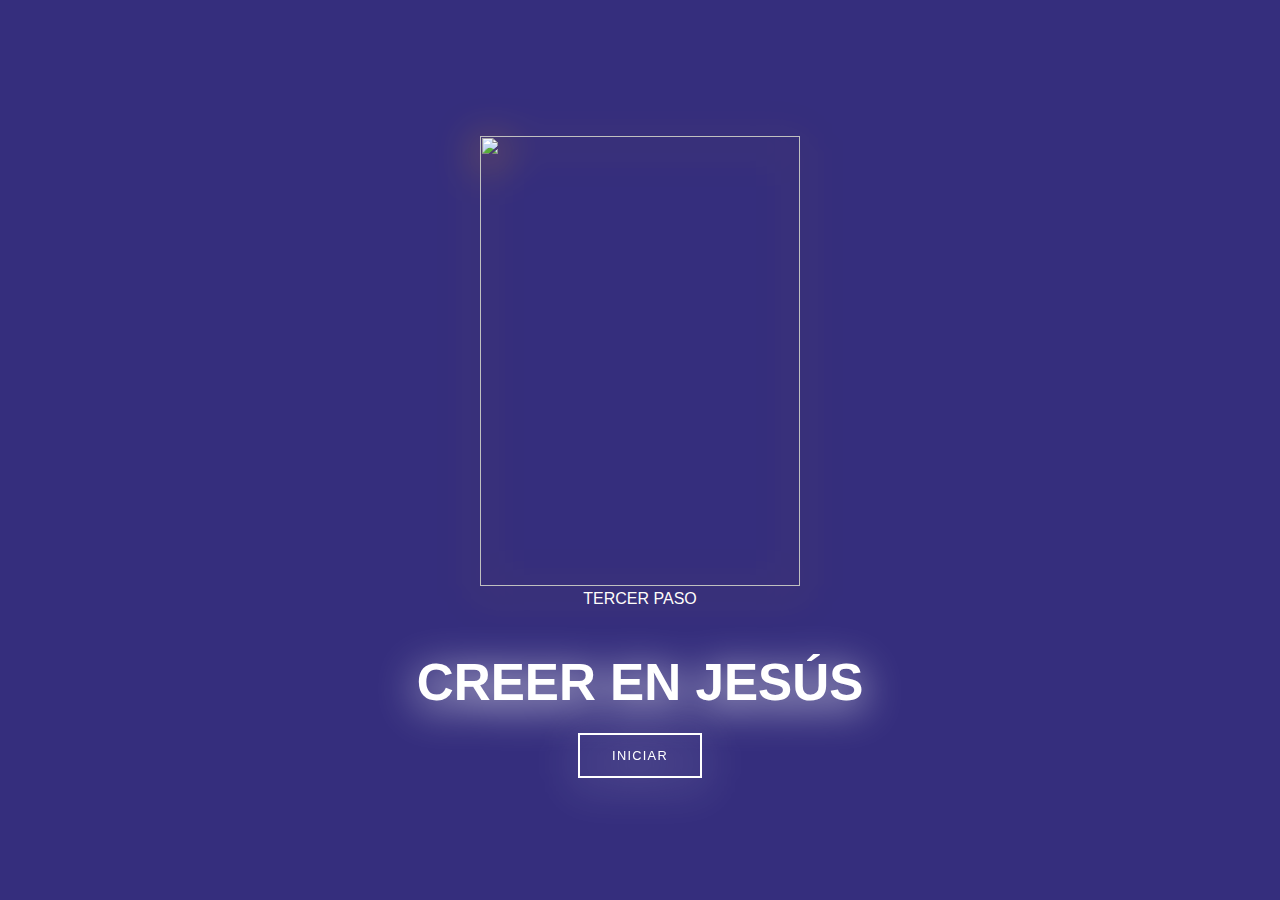
==== index.html @ 5190f54b "Add files via upload" ====
<!DOCTYPE html>
<html lang="es">

<!--Datos no Vicibles de la Web-->

<head>

    <!--Metadatos-->
    <meta charset="UTF-8">
    <meta name="viewport" content="width=device-width, initial-scale=1.0">
    <meta http-equiv="X-UA-Compatible" content="IE=edge">
    <!------------->

    <!--Links-->
    <link rel="stylesheet" href="menu.css">
    <link rel="icon" href="7 pasos de Salvacion.png">

    <!--------->
    <!--Otros-->
    <title>Paso 3</title>
    <!--------->

</head>
<!------------------------------->

<!--Cuerpo de la Web-->
<body>

    <!--Div para centrar Datos-->
    <div class="centrar">

     <!-- <div class="animado">
            <div class="blugs">
                <span style="--i:11;"></span>
                <span style="--i:12;"></span>
                <span style="--i:24;"></span>
                <span style="--i:10;"></span>
                <span style="--i:14;"></span>
                <span style="--i:23;"></span>
                <span style="--i:18;"></span>
                <span style="--i:16;"></span>
                <span style="--i:19;"></span>
                <span style="--i:20;"></span>
                <span style="--i:22;"></span>
                <span style="--i:25;"></span>
                <span style="--i:18;"></span>
                <span style="--i:21;"></span>
                <span style="--i:15;"></span>
                <span style="--i:13;"></span>
                <span style="--i:26;"></span>
                <span style="--i:17;"></span>
                <span style="--i:13;"></span>
                <span style="--i:26;"></span>
                <span style="--i:25;"></span>
                <span style="--i:18;"></span>
                <span style="--i:21;"></span>
                <span style="--i:15;"></span>
                <span style="--i:13;"></span>
                <span style="--i:26;"></span>
                <span style="--i:17;"></span>
                <span style="--i:13;"></span>
                <span style="--i:15;"></span>
                <span style="--i:13;"></span>
                <span style="--i:26;"></span>
                <span style="--i:17;"></span>
                <span style="--i:13;"></span>
                <span style="--i:26;"></span>
                <span style="--i:25;"></span>
                <span style="--i:18;"></span>
                <span style="--i:21;"></span>
                <span style="--i:15;"></span>
                <span style="--i:13;"></span>
                <span style="--i:26;"></span>
                <span style="--i:17;"></span>
                <span style="--i:13;"></span>
                <span style="--i:15;"></span>
                <span style="--i:13;"></span>
                <span style="--i:26;"></span>
                <span style="--i:17;"></span>
                <span style="--i:13;"></span>
                <span style="--i:26;"></span>
                <span style="--i:25;"></span>
                <span style="--i:18;"></span>
                <span style="--i:21;"></span>
                <span style="--i:15;"></span>
                <span style="--i:13;"></span>
                <span style="--i:26;"></span>
                <span style="--i:17;"></span>
                <span style="--i:13;"></span>
                <span style="--i:26;"></span>
            </div>
        </div>-->

        <!--Logo 7 pasos-->
        <div class="container">
            <img src="7 pasos de Salvacion.png" height="400px">
        </div>
        <!---------------->

        <!--Texto y Botones-->
        <div class="titulo">
            <span>TERCER PASO</span>
            <h1>CREER EN JESÚS</h1>
            <a href="preguntas.html">INICIAR</a>
        </div>
        <!------------------>

    </div>
    <!--------------------------->

</body>
<!------------------>

</html>
---- menu.css ----
/* CSS base */
* {
    text-transform: uppercase;
    box-sizing: border-box; /* Incluir el padding y el border en el tamaño total del elemento */
}

body {
    text-align: center;
    padding: 0;
    margin: 0;
    right: 0;
    left: 0;
    bottom: 0;
    top: 0;
    background-color: #352e7d;
    display: flex;
    justify-content: center;
    align-items: center;
    height: 100vh;
}

h1 {
    font-family: 'Trebuchet MS', sans-serif;
    padding: 0;
    filter: drop-shadow(0px 7px 21px white);
    color: white;
    font-size: 4vw; /* Utilizando unidad vw para tamaño de fuente */
    margin-top: 5vh; /* Espacio en la parte superior para evitar que el texto se solape con el borde */
}

a {
    text-decoration: none;
    font-size: 1vw; /* Utilizando unidad vw para tamaño de fuente */
    border: 0.2vw solid white; /* Utilizando unidad vw para el borde */
    color: white;
    background-color: transparent;
    filter: drop-shadow(0px 7px 21px white);
    transition: 0.5s;
    font-weight: 350;
    letter-spacing: 0.1em;
    font-family: 'Trebuchet MS', sans-serif;
    margin-top: 5vh; /* Espacio entre los botones */
    padding: 1vw 2.5vw; /* Padding para hacer el botón más grande */
}

a:hover {
    text-decoration: none;
    border: 0.3vw solid #fba806; /* Utilizando unidad vw para el borde */
    background-color: #352e7d;
    color: #fba806;
    letter-spacing: 0.25em;
    filter: drop-shadow(0px 7px 21px #fba806);
}

span {
    color: white;
    font-family: 'Segoe UI', sans-serif;
}

img {
    filter: drop-shadow(0px 7px 21px #fba806);
    width: 25vw; /* Tamaño de la imagen relativo al ancho de la pantalla */
    height: 50vh; /* Altura ajustada automáticamente */
    animation: rotar 4s linear infinite;
}

img:hover {
    cursor: pointer;
}

@keyframes rotar {
    from {
        transform: rotateY(360deg);
    }

    to {
        transform: rotateY(280deg);
    }
}

.centrar {
    text-align: center;
    align-items: center;
    justify-content: center;
}

.blugs{
    position: relative;
    display: flex;
}

.blugs span{
    position: relative;
    width: 30px;
    height: 30px;
    background-color: #fba806;
    margin: 0 4px;
    border-radius: 50%;
    box-shadow: 0 0 0 10px #352e7d, 0 0 50px #fba806, 0 0 100px #fba806;
    animation: animate 15s linear infinite; 
    animation-duration: calc(125s / var(--i));
}

.blugs span:nth-child(even) {
    background-color: #ddad11;
    box-shadow: 0 0 0 10px #0b91a8, 0 0 50px #d6d30e, 0 0 100px #d6d30e;
}

@keyframes animate {
    0%{
        transform: translateY(100vh) scale(0);
    }
    100%{
        transform: translateY(-10vh) scale(1);
    }
}

/* Media Query para dispositivos con un ancho máximo de 768px (tabletas y teléfonos) */
@media only screen and (max-width: 768px) {
    h1 {
        font-size: 10vw; /* Tamaño de fuente más grande para dispositivos más pequeños */
    }

    a {
        font-size: 5vw; /* Tamaño de fuente más grande para dispositivos más pequeños */
        margin-top: 2vh; /* Espacio entre los botones */
        padding: 2vw 3vw; /* Padding más grande para el botón en dispositivos más pequeños */
    }

    img {
        width: 70vw; /* Tamaño de la imagen más grande para dispositivos más pequeños */
    }
}
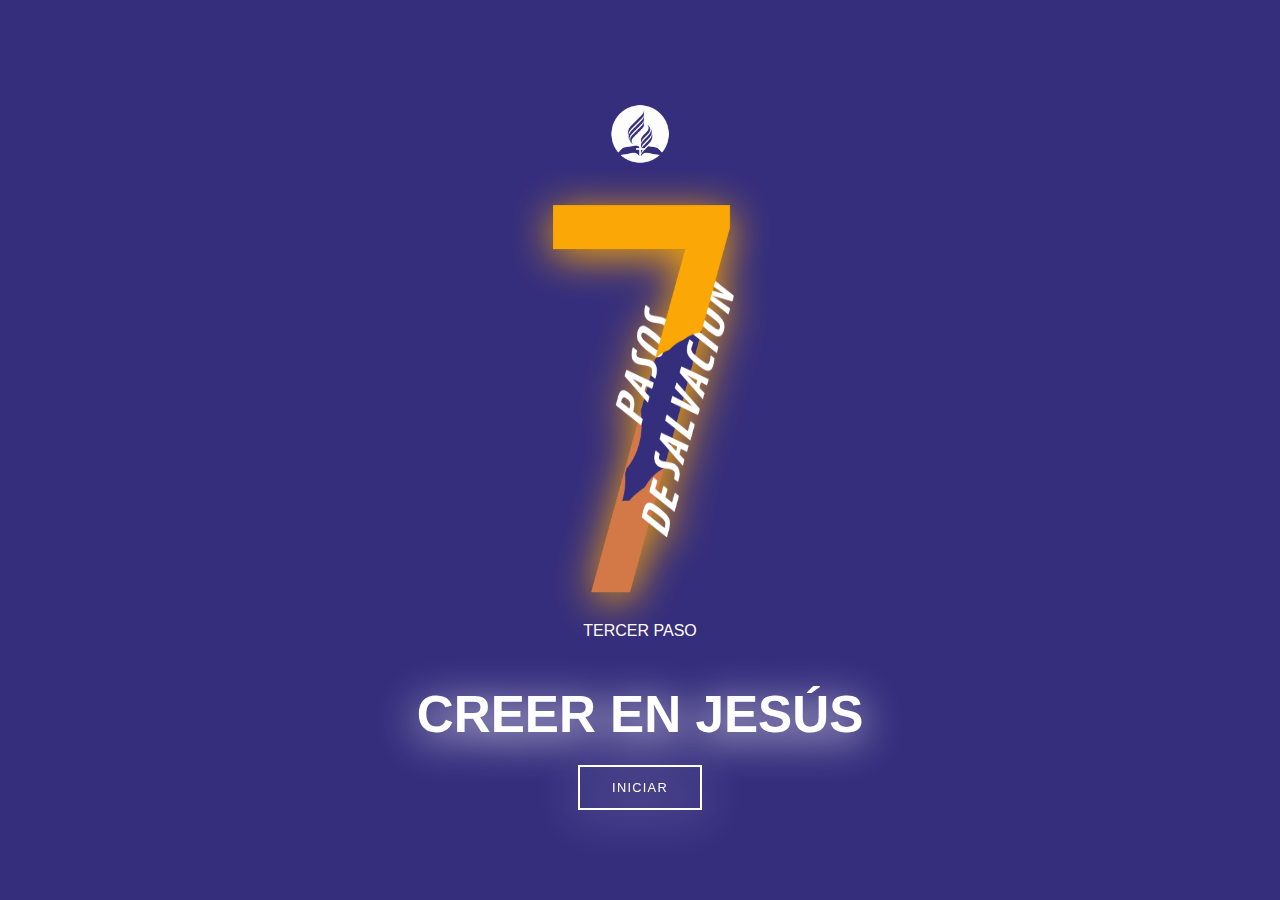
==== commit 899d3e1a: "Add files via upload" ====
--- a/index.html
+++ b/index.html
@@ -12,8 +12,8 @@
     <!------------->
 
     <!--Links-->
-    <link rel="stylesheet" href="menu.css">
-    <link rel="icon" href="7 pasos de Salvacion.png">
+    <link rel="stylesheet" href="Style/menu.css">
+    <link rel="icon" href="Img/Logo_7Pasos.png">
 
     <!--------->
     <!--Otros-->
@@ -30,6 +30,8 @@
     <div class="centrar">
 
      <!-- <div class="animado">
+
+
             <div class="blugs">
                 <span style="--i:11;"></span>
                 <span style="--i:12;"></span>
@@ -91,9 +93,15 @@
             </div>
         </div>-->
 
+        <!--Logo IASD-->
+        <div class="logo-iasd">
+            <img src="Img/Logo_IASD.png" alt="IASD" height="60px">
+        </div>
+        <!------------->
+
         <!--Logo 7 pasos-->
         <div class="container">
-            <img src="7 pasos de Salvacion.png" height="400px">
+            <img src="Img/Logo_7Pasos.png" height="400px">
         </div>
         <!---------------->
 
--- a/Style/menu.css
+++ b/Style/menu.css
@@ -0,0 +1,133 @@
+/* CSS base */
+* {
+    text-transform: uppercase;
+    box-sizing: border-box; /* Incluir el padding y el border en el tamaño total del elemento */
+}
+
+body {
+    text-align: center;
+    padding: 0;
+    margin: 0;
+    right: 0;
+    left: 0;
+    bottom: 0;
+    top: 0;
+    background-color: #352e7d;
+    display: flex;
+    justify-content: center;
+    align-items: center;
+    height: 100vh;
+}
+
+h1 {
+    font-family: 'Trebuchet MS', sans-serif;
+    padding: 0;
+    filter: drop-shadow(0px 7px 21px white);
+    color: white;
+    font-size: 4vw; /* Utilizando unidad vw para tamaño de fuente */
+    margin-top: 5vh; /* Espacio en la parte superior para evitar que el texto se solape con el borde */
+}
+
+a {
+    text-decoration: none;
+    font-size: 1vw; /* Utilizando unidad vw para tamaño de fuente */
+    border: 0.2vw solid white; /* Utilizando unidad vw para el borde */
+    color: white;
+    background-color: transparent;
+    filter: drop-shadow(0px 7px 21px white);
+    transition: 0.5s;
+    font-weight: 350;
+    letter-spacing: 0.1em;
+    font-family: 'Trebuchet MS', sans-serif;
+    margin-top: 5vh; /* Espacio entre los botones */
+    padding: 1vw 2.5vw; /* Padding para hacer el botón más grande */
+}
+
+a:hover {
+    text-decoration: none;
+    border: 0.3vw solid #fba806; /* Utilizando unidad vw para el borde */
+    background-color: #352e7d;
+    color: #fba806;
+    letter-spacing: 0.25em;
+    filter: drop-shadow(0px 7px 21px #fba806);
+}
+
+span {
+    color: white;
+    font-family: 'Segoe UI', sans-serif;
+}
+
+.container img {
+    filter: drop-shadow(0px 7px 21px #fba806);
+    width: 25vw; /* Tamaño de la imagen relativo al ancho de la pantalla */
+    height: 50vh; /* Altura ajustada automáticamente */
+    animation: rotar 4s linear infinite;
+}
+
+.container img:hover {
+    cursor: pointer;
+}
+
+@keyframes rotar {
+    from {
+        transform: rotateY(360deg);
+    }
+
+    to {
+        transform: rotateY(280deg);
+    }
+}
+
+.centrar {
+    text-align: center;
+    align-items: center;
+    justify-content: center;
+}
+
+.blugs{
+    position: relative;
+    display: flex;
+}
+
+.blugs span{
+    position: relative;
+    width: 30px;
+    height: 30px;
+    background-color: #fba806;
+    margin: 0 4px;
+    border-radius: 50%;
+    box-shadow: 0 0 0 10px #352e7d, 0 0 50px #fba806, 0 0 100px #fba806;
+    animation: animate 15s linear infinite; 
+    animation-duration: calc(125s / var(--i));
+}
+
+.blugs span:nth-child(even) {
+    background-color: #ddad11;
+    box-shadow: 0 0 0 10px #0b91a8, 0 0 50px #d6d30e, 0 0 100px #d6d30e;
+}
+
+@keyframes animate {
+    0%{
+        transform: translateY(100vh) scale(0);
+    }
+    100%{
+        transform: translateY(-10vh) scale(1);
+    }
+}
+
+/* Media Query para dispositivos con un ancho máximo de 768px (tabletas y teléfonos) */
+@media only screen and (max-width: 768px) {
+    h1 {
+        font-size: 10vw; /* Tamaño de fuente más grande para dispositivos más pequeños */
+    }
+
+    a {
+        font-size: 5vw; /* Tamaño de fuente más grande para dispositivos más pequeños */
+        margin-top: 2vh; /* Espacio entre los botones */
+        padding: 2vw 3vw; /* Padding más grande para el botón en dispositivos más pequeños */
+    }
+
+   .container img {
+        width: 70vw; /* Tamaño de la imagen más grande para dispositivos más pequeños */
+    }
+}
